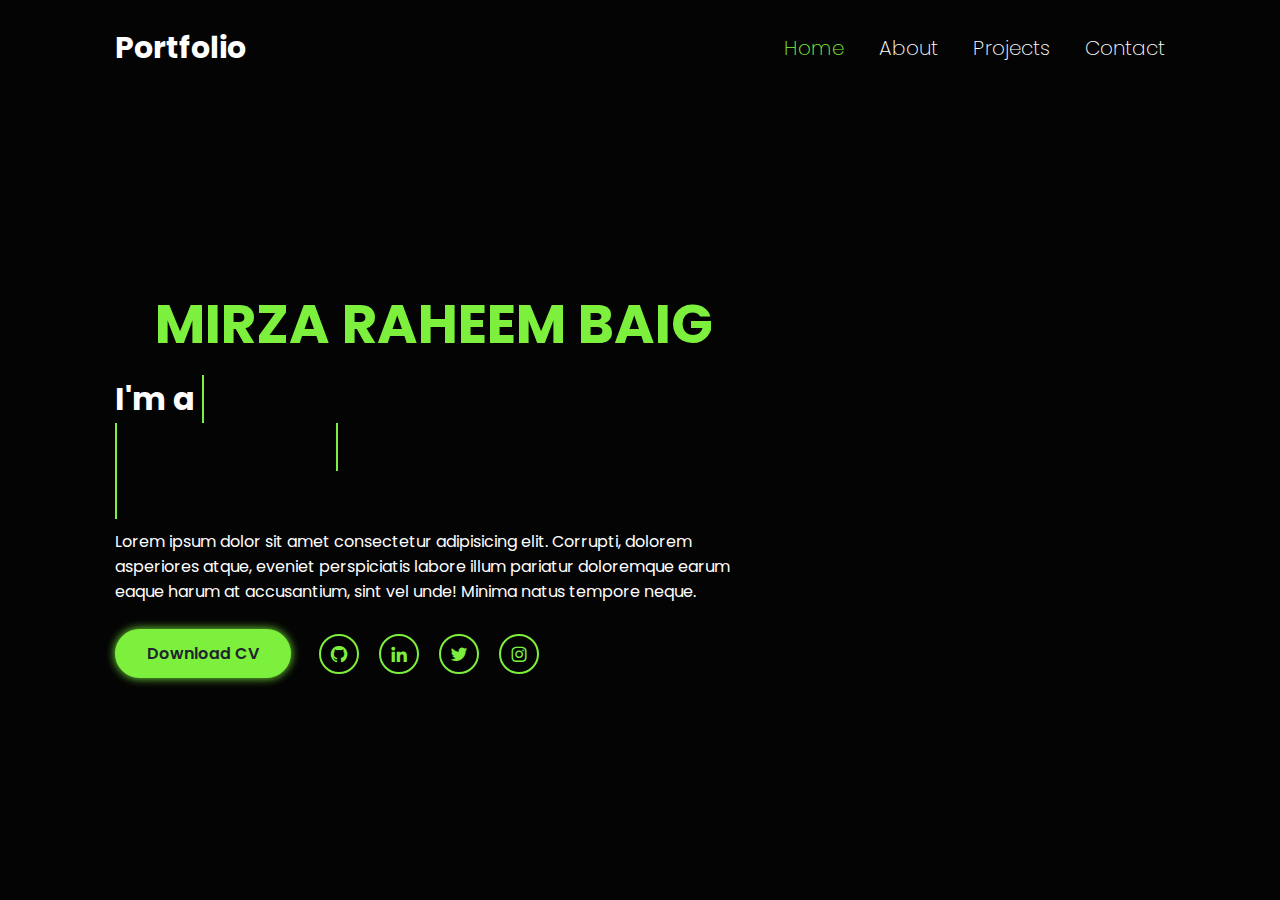
==== index.html @ bb327592 "My_Portfolio" ====
<!DOCTYPE html>
<html lang="en">
<head>
    <meta charset="UTF-8">
    <meta name="viewport" content="width=device-width, initial-scale=1.0">
    <title>Portfolio</title>
    <link rel="stylesheet" href="style.css">
    <link href='https://unpkg.com/boxicons@2.1.4/css/boxicons.min.css' rel='stylesheet'>
    <link rel="shortcut icon" type="x-icon" href="/Portfolio/letter-r.png">
</head>
<body>
    <nav class="navbar">
        <a href="#" class="logo">Portfolio</a>
        <ul>
            <li class="active"><a href="#">Home</a></li>
            <li><a href="/Portfolio/about.html">About</a></li>
            <li><a href="/Portfolio/project.html">Projects</a></li>
            <!-- <li><a href="/Portfolio/service.html">Service</a></li> -->
            <li><a href="/Portfolio/contact.html">Contact</a></li>
        </ul>
    </nav>
    <section class="home">
        <div class="home-info">
            <h1>MIRZA RAHEEM BAIG</h1>
            <h2>I'm a 
                <span style="--i:4;" data-text="Full Stack Developer ">Full Stack Developer </span>
                <span style="--i:3;" data-text="Programmer ">Programmer </span>
                <span style="--i:2;" data-text="DevOps Manager ">DevOps Manager </span>
                <span style="--i:1;" data-text="Influencer ">Influencer </span>
            </h2>
            <p>Lorem ipsum dolor sit amet consectetur adipisicing elit. Corrupti, dolorem asperiores atque, eveniet perspiciatis labore illum pariatur doloremque earum eaque harum at accusantium, sint vel unde! Minima natus tempore neque.</p>
            <div class="btn-sci">
                <a href="/Portfolio/Mirza Raheem Baig_r (1).pdf" target="_blank" class="btn">Download CV</a>
                <div class="sci">
                    <a href="https://github.com/dashboard" target="_blank"><i class='bx bxl-github'></i></a>
                    <a href="https://www.linkedin.com/feed/" target="_blank"><i class='bx bxl-linkedin' ></i></a>
                    <a href="https://x.com/?lang=en" target="_blank"><i class='bx bxl-twitter' ></i></a>
                    <a href="https://www.instagram.com/" target="_blank"><i class='bx bxl-instagram' ></i></a>
                </div>
            </div>
        </div>
        <div class="home-img">
            <div class="img">
                <div class="img-item">
                    <img src="/Portfolio/Man1.jpg" alt="">
                </div>
            </div>
        </div>
    </section>
</body>
</html>
---- style.css ----
@import url("https://fonts.googleapis.com/css2?family=Poppins:wght@300;400,500,600,700,800,900&display=swap");
* {
    margin: 0;
    padding: 0;
    box-sizing: border-box;
    font-family: "Poppins", sans-serif;
}
body{
    background-color: rgb(4, 4, 4);
}
a{
    color: white;
    text-decoration: none;
    font-size: 20px;
    font-weight: 200;
    transition: 0.5s ease;
}
.navbar a:hover ,
.navbar li.active a{
    color: #7cf03d;
}
.navbar{
    position: fixed;
    left: 0;
    top: 0;
    width: 100%;
    padding: 25px 9%;
    background: rgb(4, 4, 4);
    display: flex;
    justify-content: space-between;
    align-items: center;
    z-index: 100;
}

.logo{
    font-size: 30px;
    font-weight: 700;
}

.navbar ul{
    display: flex;
}
.navbar ul li{
    list-style: none;
    margin-left: 35px;
}

.home{
    display: flex;
    align-items: center;
    height: 100vh;
    padding: 60px 9% 0;
    color: white;
}
.home-info h1{
    font-size: 55px;
    margin-bottom: 20px;
}
.home-info h2{
    display: inline-block;
    font-size: 32px;
    margin-top: -10px;

}

.home-info h2 span{
    position: relative;
    display: inline-block;
    color: transparent;
    /* -webkit-text-stroke: .7px #7cf03d; */
    animation: display-text 16s linear infinite;
    animation-delay: calc(-4s *var(--i));
}

@keyframes display-text{
    25%,
    100%{
        display: none;
    }
}
.home-info h2 span::before {
    content: attr(data-text);
    position: absolute;
    width: 0;
    border-right: 2px solid #7cf03d;
    color: #7cf03d;
    white-space: nowrap;
    overflow: hidden;
    animation: fill-text 4s linear infinite;
}

@keyframes fill-text{
    10%, 
    100%{
        width: 0;
    }
    70%, 
    90%{
        width: 100%;
    }
}

.home-info P{
    font-size: 16px;
    margin: 10px 0 25px;
}

.home-info .btn-sci{
    display: flex;
    align-items: center;

}

.btn {
    /* display: inline-block; */
    padding: 10px 30px ;
    background: #7cf03d;
    border: 2px solid #7cf03d;
    border-radius: 50px;
    box-shadow: 0 0 10px #7cf03d;
    font-size: 16px;
    color: #1f242d;
    font-weight: 600;
    transition: 0.4s ease;
}

.btn:hover{
    background: transparent;
    color: #7cf03d;
    /* box-shadow: none; */
}

.btn-sci .sci{
    margin-left: 20px;
}

.btn-sci .sci a{
    display: inline-flex;
    padding: 8px;
    border: 2px solid #7cf03d;
    border-radius: 50%;
    font-size: 20px;
    color: #7cf03d;
    margin: 0 8px;
    transition: 0.5s ease;
}
.btn-sci .sci a:hover{
    color: #1f242d;
    background: #7cf03d;
    box-shadow: 0 0 10px #7cf03d;
}
.home-img .img{
    position: relative;
    width: 32vw;
    height: 32vw;
    /* background: red; */
    border-radius: 50%;
    /* padding: 5px; */
    display: flex;
    justify-content: center;
    align-items: center;
    /* box-shadow:0 0 50000px  #7cf03d; */
    transition: 0.5s ease;
    overflow: hidden;
}
.home-img .img:hover{
    box-shadow:0 0 50px  #7cf03d;
}
.home-img .img::before,
.home-img .img::after{
    content: '';
    position: absolute;
    width: 500px;
    height: 500px;
    background: conic-gradient(transparent, transparent,transition, #7cf03d);
}
.home-img .img .img-item{
    position: absolute;
    /* margin-top: 90px; */
    width: 100%;
    height: 100%;
    /* background: slateblue; */
    border-radius: 50%;
    display: flex;
    justify-content: center;
    /* align-items: top; */
    overflow: hidden;
}

.home-img .img .img-item img{
    position: absolute;
    top: 30px;
    display: block;
    width: 85%;
    object-fit: cover;
    mix-blend-mode:lighten;
    box-shadow:5px solid #7cf03d;
    /* border: #7cf03d; */
}



/* //////////////////////////////////////////////////////////////////////////////////////////////////////////////////////////////////////// */

.main{
    /* position: absolute; */
    display: flex;
    align-items: center;
    flex-direction: column;
    height: 100vh;
    padding: 60px 9% 0;
    color: white;
    gap: 40px;
}
.head{
    /* background: white; */
    justify-content: left;
    /* background: #7cf03d; */
    /* position: relative;
    top: 50px;
    left: 30%; */
    /* display: flex;
    align-items: center; */
    margin-top: 30px;
    margin-bottom: 30px;
}
h1{
    color: #7cf03d;
    position: relative;
    left: 40px;
    font-size: 40px;
    justify-content: center;
}
.head h3{
    margin-top: 20px;
}












.first{
    margin-top: 30px;
    display: flex;
    align-items: center;
    justify-content: space-between;
} 
 
.first .l{
    height: 400px;
    width: 400px;
    margin-left: 100px;
    background: #7cf03d;
    background-image: url("/Portfolio/Man3");
    border-radius: 50%;
    background-position: center;
    background-size: cover;
    border-radius: 50;
    transition: 0.4s ease-in-out;
    
}
.first .l:hover{
    box-shadow: 0 0 30px #7cf03d;
}
 
.r{
    margin-left: 150px;
    height: 400px;
    width: 700px;
}
.r h2{
    font-size: 30px;
    margin-bottom: 20px;
}

.r p{
    text-align: justify;
    line-height: 1.6;
    max-width: 600px;
}
.second{
    display: flex;
}
.second .l{
    margin-top: 30px;
    text-align: justify;
    font-weight: 20px;
    text-align: justify;
    line-height: 1.6;
    max-width: 600px;
}
.second .r{
    height: 400px;
    width: 400px;
    margin-left: 100px;
    background: #7cf03d;
    background-image: url("/Portfolio/Man2.jpg");
    border-radius: 50%;
    background-position: center;
    background-size: cover;
    border-radius: 50;
    transition: 0.4s ease-in-out;
}
.second .r:hover{
    box-shadow: 0 0 30px #7cf03d;
}

.third{
    /* background: purple; */
    /* display: flex; */
    justify-items: center;
    width: 80vw;
}
.third .head{
    justify-items: center;
    margin-top: 90px;
    margin-bottom: 90px;
}
.third .container{
    display: flex;
    justify-items: center;
}
.third .container .l{
    /* background: rgb(47, 186, 255); */
    width: 500px;
}
.l h1{
    color: white;
    transition: 0.2s ease-in-out;
}
.l h1:hover{
    /* text-shadow: 0 0 2px #7cf03d; */
    color: #7cf03d;
}
.third .container .l .content{
    margin-top: 70px;
    margin-bottom: 70px;
    display: flex;
    flex-direction: column;
    gap: 30px;
    font-size: 25px;
    /* font-weight: 100; */
    color: #7cf03d;
}
.third .container .l .content .info p > span{
    font-size: 20px;
    font-weight: 1;
    color: white;
}

.third .container .r{
    /* background: greenyellow; */
    width: 500px;
}
.r h1{
    color: white;
    margin-bottom: 30px;
    transition: 0.2s ease-in-out;
}
.r h1:hover{
    /* text-shadow: 0 0 2px #7cf03d; */
    color: #7cf03d;
}
.third .container .r .row .skill{
    flex: 0 0 100%;
    max-width: 100%;
    margin-bottom: 30px;
}
.third .container .r .row .skill h5{
    line-height: 40px;
    font-weight: 600;
    font-size: 16px;
    /* color: #7cf03d; */
    text-transform: capitalize;
}
.third .container .r .row .skill .progress{
    background-color: rgb(73, 72, 72);
    height: 7px;
    border-radius: 4px;
    width: 100%;
    position: relative;
}
.third .container .r .row .skill .progress .progress-in{
    position: absolute;
    left: 0;
    top: 0;
    height: 100%;
    border-radius: 4px;
    background-color: #7cf03d;
}

.third .container .r .row .skill .skill-percent{
    position: absolute;
    right: 0;
    /* color: #7cf03d; */
    top: -30px;
    font-weight: 400;

}

.fourth {
    justify-items: center;
    width: 80vw;
    display: flex;
    justify-content: center;
    margin-bottom: 40px;
}

.fourth .edu{
    flex: 0 0 50%;
    /* max-width: 50%; */
    margin-top: 30px;
    margin-left: 30px;
}
.fourth h3.title{
    font-size: 24px;
    margin-bottom: 30px;
    font-weight: 700;
}
.fourth .edu .row .box{
    margin-right: 30px;
    flex: 0 0 100%;
    max-width: 100%;

}
.fourth .edu .row .box .line{
    background: #393838;
    padding: 30px;
    /* border: 1px solid #7cf03d; 
     border-radius: 10px; */
    position: relative;
}
.fourth .edu .row .box .line .item{
    position: relative;
    padding-left: 37px;
    padding-bottom: 50px;


}
.fourth .edu .row .box .line .item:last-child{
    padding-bottom: 0;
}
.fourth .edu .row .box .line .item::before{
    content: '';
    width: 1px;
    position: absolute;
    height: 100%;
    left: 7px;
    top:0;
    background-color: #7cf03d;

}
.fourth .edu .row .box .line .dot{
    position: absolute;
    left: 0;
    top: 0;
    height: 15px;
    width: 15px;
    border-radius: 50%;
    background-color: #7cf03d;
}





/* //////////////////////////////////////////////////////////////////////////////////////////////////////////////////////////////////////////////// */



.contain{
    display: flex;
    align-items: center;
    flex-direction: column;
    height: 100vh;
    padding: 60px 9% 0;
    color: white;
    gap: 40px;
}

.ff{
    display: flex;
    justify-content:space-between;
}

.ll{
    background-image: url("/Portfolio/img.png");
    height: 500px;
    min-width: 400px;
    align-items: center;
    background-size: cover;
    background-position: center;
    border-radius: 20px;
}

.rr{
    font-size: 18px;
    text-align: justify;
    margin-left: 40px;
    line-height: 1.6;
}
.sec{
    display: flex;
    justify-content:space-between;

}
.lef{
    display: flex;
    flex-direction: column;
    justify-items: center;
    font-size: 18px;
    text-align: justify;
    margin-right: 40px;
    line-height: 1.6;
}
.rig{
    height: 500px;
    min-width: 400px;
    background-image: url("/Portfolio/img2.png");
    align-items: center;
    background-size: cover;
    background-position: center;
    border-radius: 20px;
}


/* ///////////////////////////////////////////////////////////////////////////////////////////////////////////////////////////////////////// */


.fame{
    display: flex;
    align-items: center;
    flex-direction: column;
    height: 100vh;
    padding: 60px 9% 0;
    color: white;
    gap: 40px;
}
.two{
    margin-top:30px ;
    display: flex;
    flex-direction: row;
}
.lll{
    margin-top: 130px;
    /* display:flex ;
    flex-direction: row; */
    font-weight: 100;
    font-weight: 200;
    gap: 30px;
    margin-right: 40px;
}
.call{
    margin-right: 100px;
    display: flex;
    align-items: center;
    height: 65px;
    width: 400px;
    background: rgba(45, 45, 44, 0.333);
    border-radius: 10px;
}
.email{
    margin-right: 100px;
    display: flex;
    align-items: center;
    height: 65px;
    width: 400px;
    background: rgba(45, 45, 44, 0.333);
    border-radius: 10px;
}
.line1{
    margin-top: 150px;
    height: 400px;
    width: 3px;
    background: #7cf03d;
}
.rrr{
    margin-top: 100px;
    padding-top: 30px;
    display:flex ;
    justify-content: center;
    font-size: 25px;
}
.name{
    display: flex;
    align-items: center;
    height: 70px;
    width: 400px;
    background: rgba(45, 45, 44, 0.333);
    border-radius: 10px;
}
.w{
    display: flex;
    align-items: center;
    height: 70px;
    width: 400px;
    background: rgba(45, 45, 44, 0.333);
    border-radius: 10px;
}
input {
    width: 250px;
    padding: 10px;
    border: 2px solid #7cf03d;
    border-radius: 5px;
    font-size: 16px;
    outline: none;
}

input:focus {
    border-color: #7cf03d;
    box-shadow: 0 0 2px #7cf03d;
}
.rrr a{
    display: flex;
    justify-content: center;
    align-items: center;
    border-radius: 50px;
    width: 170px;
    height: 40px;
    background-color: #7cf03d;
    color: black;
    margin-bottom: 50px;
    box-shadow : 0 0 10px #7cf03d;
}
.rrr a:hover{
    color: #7cf03d;
    background: black;
    /* box-shadow: 0 0 30px #7cf03d */
}
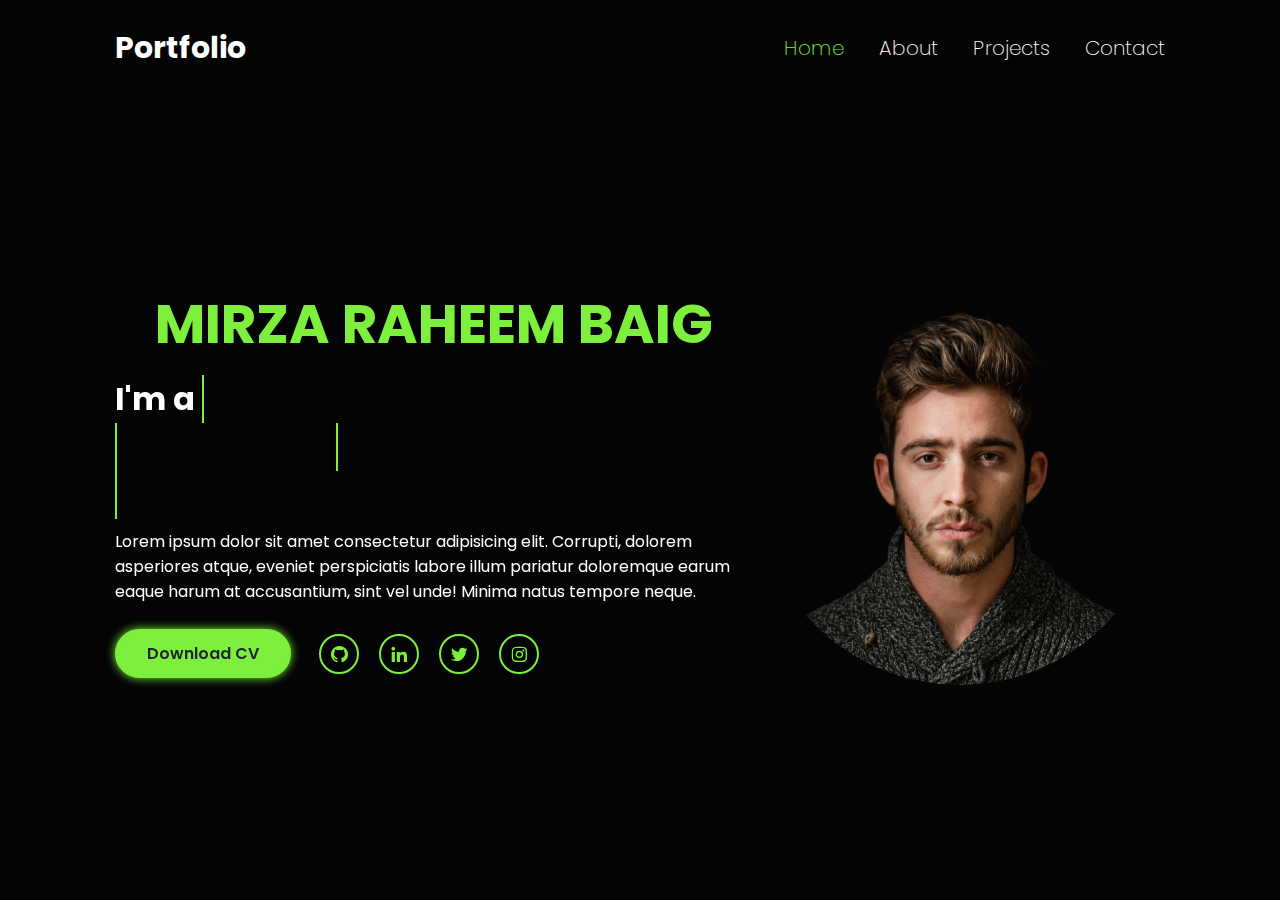
==== commit 232f774a: "Latest Update" ====
--- a/index.html
+++ b/index.html
@@ -6,17 +6,16 @@
     <title>Portfolio</title>
     <link rel="stylesheet" href="style.css">
     <link href='https://unpkg.com/boxicons@2.1.4/css/boxicons.min.css' rel='stylesheet'>
-    <link rel="shortcut icon" type="x-icon" href="/Portfolio/letter-r.png">
+    <link rel="shortcut icon" type="x-icon" href="/letter-r.png">
 </head>
 <body>
     <nav class="navbar">
         <a href="#" class="logo">Portfolio</a>
         <ul>
             <li class="active"><a href="#">Home</a></li>
-            <li><a href="/Portfolio/about.html">About</a></li>
-            <li><a href="/Portfolio/project.html">Projects</a></li>
-            <!-- <li><a href="/Portfolio/service.html">Service</a></li> -->
-            <li><a href="/Portfolio/contact.html">Contact</a></li>
+            <li><a href="/about.html">About</a></li>
+            <li><a href="./project.html">Projects</a></li>
+            <li><a href="./contact.html">Contact</a></li>
         </ul>
     </nav>
     <section class="home">
@@ -30,7 +29,7 @@
             </h2>
             <p>Lorem ipsum dolor sit amet consectetur adipisicing elit. Corrupti, dolorem asperiores atque, eveniet perspiciatis labore illum pariatur doloremque earum eaque harum at accusantium, sint vel unde! Minima natus tempore neque.</p>
             <div class="btn-sci">
-                <a href="/Portfolio/Mirza Raheem Baig_r (1).pdf" target="_blank" class="btn">Download CV</a>
+                <a href="/Mirza Raheem Baig_r (1).pdf" target="_blank" class="btn">Download CV</a>
                 <div class="sci">
                     <a href="https://github.com/dashboard" target="_blank"><i class='bx bxl-github'></i></a>
                     <a href="https://www.linkedin.com/feed/" target="_blank"><i class='bx bxl-linkedin' ></i></a>
@@ -42,7 +41,7 @@
         <div class="home-img">
             <div class="img">
                 <div class="img-item">
-                    <img src="/Portfolio/Man1.jpg" alt="">
+                    <img src="/Man1.jpg" alt="">
                 </div>
             </div>
         </div>
--- a/style.css
+++ b/style.css
@@ -258,7 +258,7 @@
     width: 400px;
     margin-left: 100px;
     background: #7cf03d;
-    background-image: url("/Portfolio/Man3");
+    background-image: url("/Man3");
     border-radius: 50%;
     background-position: center;
     background-size: cover;
@@ -301,7 +301,7 @@
     width: 400px;
     margin-left: 100px;
     background: #7cf03d;
-    background-image: url("/Portfolio/Man2.jpg");
+    background-image: url("/Man2.jpg");
     border-radius: 50%;
     background-position: center;
     background-size: cover;
@@ -491,7 +491,7 @@
 }
 
 .ll{
-    background-image: url("/Portfolio/img.png");
+    background-image: url("/img.png");
     height: 500px;
     min-width: 400px;
     align-items: center;
@@ -523,7 +523,7 @@
 .rig{
     height: 500px;
     min-width: 400px;
-    background-image: url("/Portfolio/img2.png");
+    background-image: url("/img2.png");
     align-items: center;
     background-size: cover;
     background-position: center;
